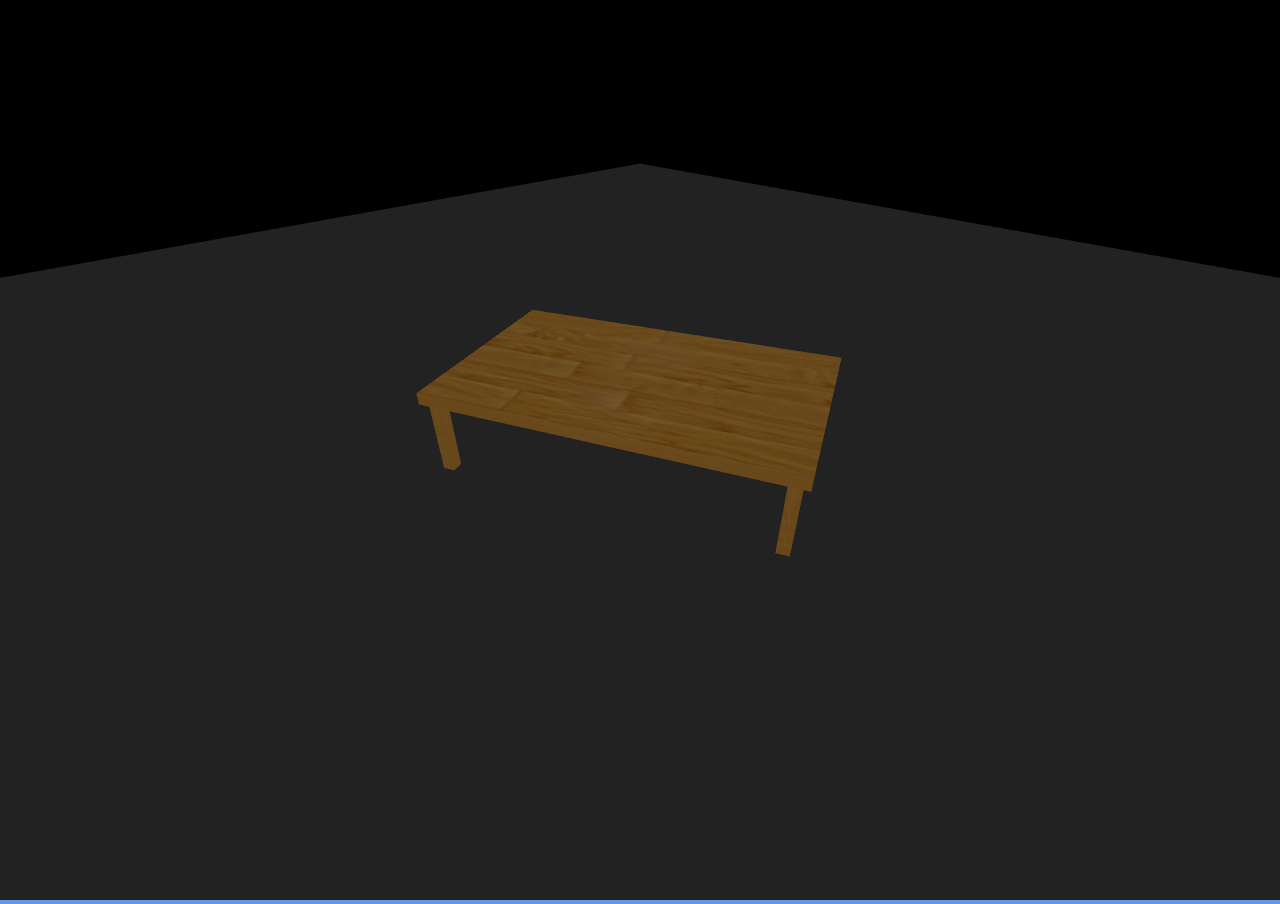
==== index.html @ ec5446d3 "First Commit" ====
<!DOCTYPE html>
<html>
<head>
    <title>Toso THREE.js Playground</title>
    <meta charset="utf-8">
    <script src="js/three.min.js"></script>
    <link rel="stylesheet" href="style.css">
</head>
<body>
    <canvas id="main-canvas"></canvas>
    <script src="script.js"></script>
</body>
</html>
---- style.css ----
body {
    margin: 0;
    background: CornFlowerBlue;
    overflow: hidden; /* no scroll bar */
  }
  
  canvas {
    width: 100%;
    heigth: 100%;
  }
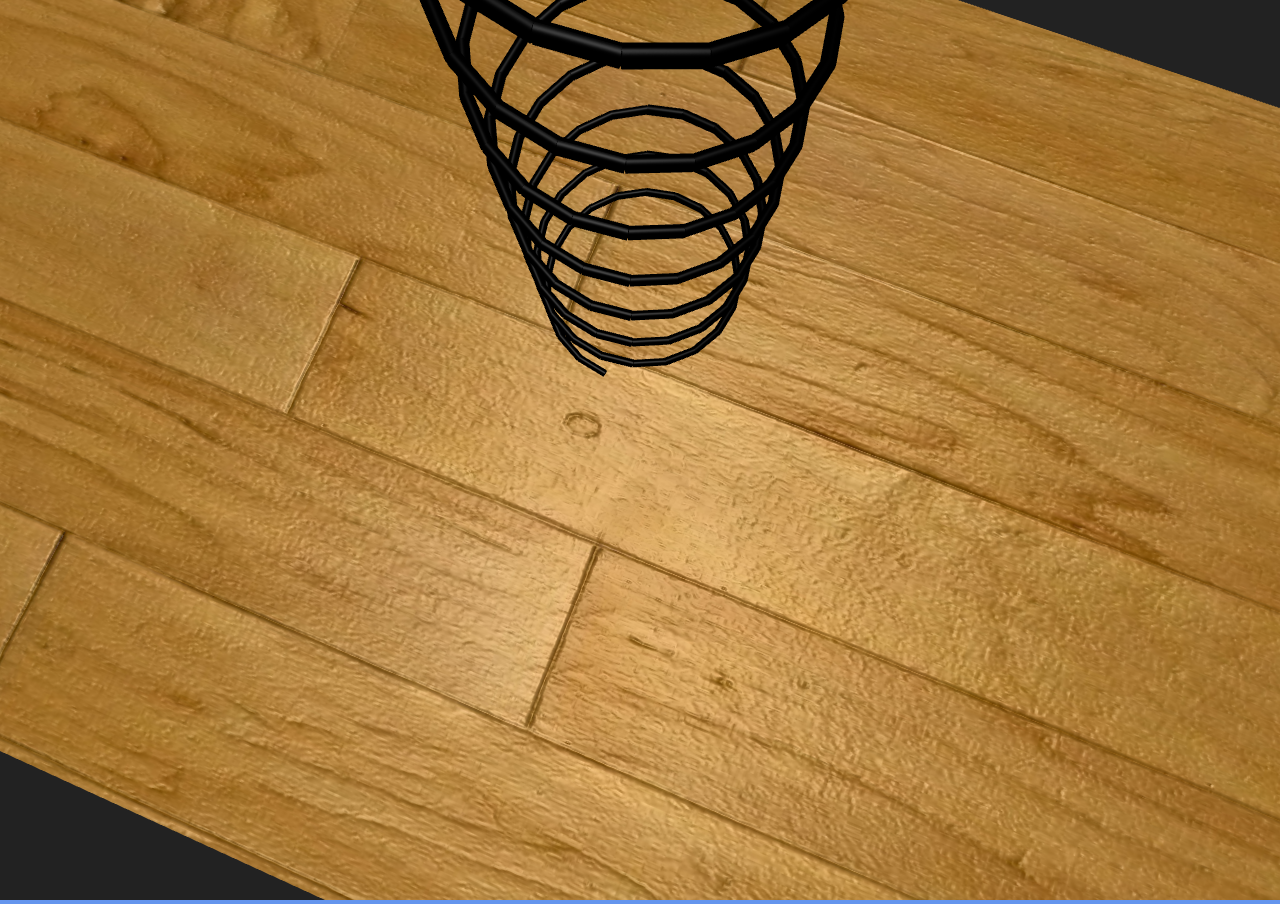
==== commit 36a557c5: "Add Spring" ====
--- a/index.html
+++ b/index.html
@@ -8,6 +8,8 @@
 </head>
 <body>
     <canvas id="main-canvas"></canvas>
+    <script src="js/OrbitControls.js"></script>
+    <script src="spring.js"></script>
     <script src="script.js"></script>
 </body>
-</html>+</html>
